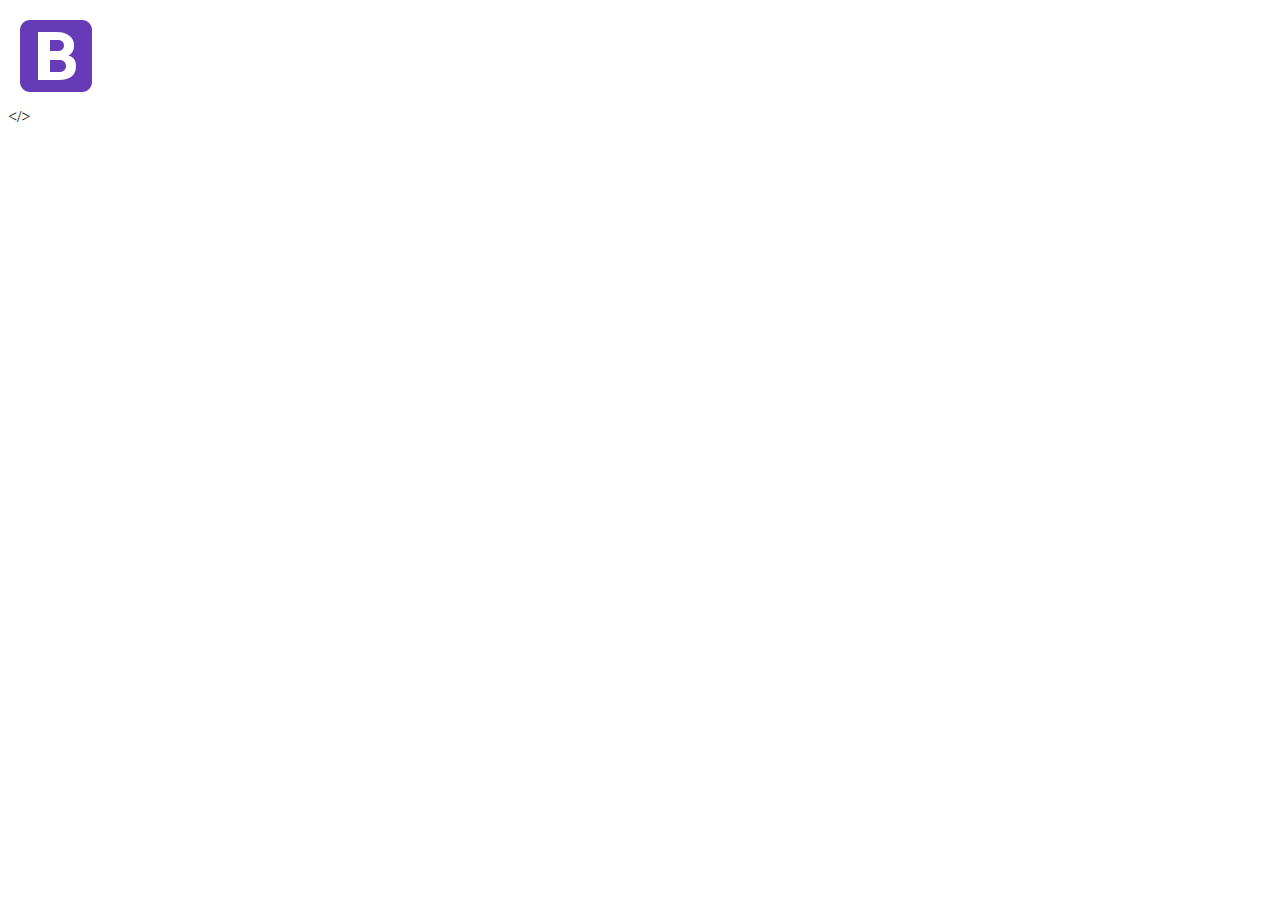
==== Memoria/index.html @ 12c52b7c "Commit init" ====
<!DOCTYPE html>
<html lang="en">
  <head>
    <meta charset="UTF-8" />
    <meta http-equiv="X-UA-Compatible" content="IE=edge" />
    <meta name="viewport" content="width=device-width, initial-scale=1.0" />
    <title>Memória</title>
  </head>
  <body>
    <div id="teste" clas="card" data-icon="bootstrap">

      <div class="card_front">
        <img clas="icon"src="./assets/images/bootstrap.png" >
      </div>

      <div class="card_back">
        &lt/&gt;
      </div>

      </div>
    </div>
  </body>
</html>
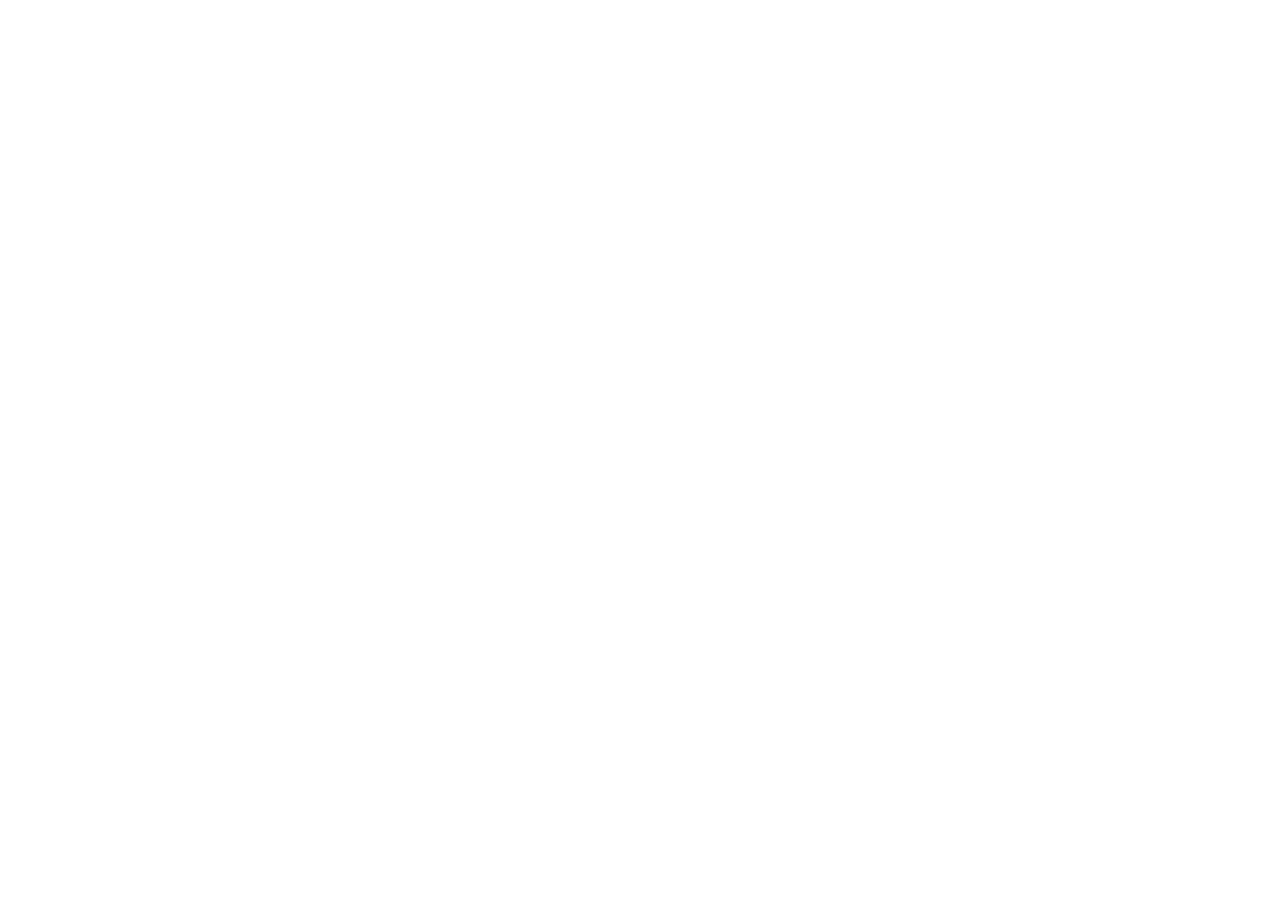
==== commit cd985bde: "ajust" ====
--- a/Memoria/index.html
+++ b/Memoria/index.html
@@ -4,20 +4,11 @@
     <meta charset="UTF-8" />
     <meta http-equiv="X-UA-Compatible" content="IE=edge" />
     <meta name="viewport" content="width=device-width, initial-scale=1.0" />
-    <title>Memória</title>
+    <link rel="stylesheet" href="./assets/styles/style.css" />
+
+    <title>Document</title>
   </head>
   <body>
-    <div id="teste" clas="card" data-icon="bootstrap">
-
-      <div class="card_front">
-        <img clas="icon"src="./assets/images/bootstrap.png" >
-      </div>
-
-      <div class="card_back">
-        &lt/&gt;
-      </div>
-
-      </div>
-    </div>
+    <script src="./assets/scripts/script.js"></script>
   </body>
 </html>
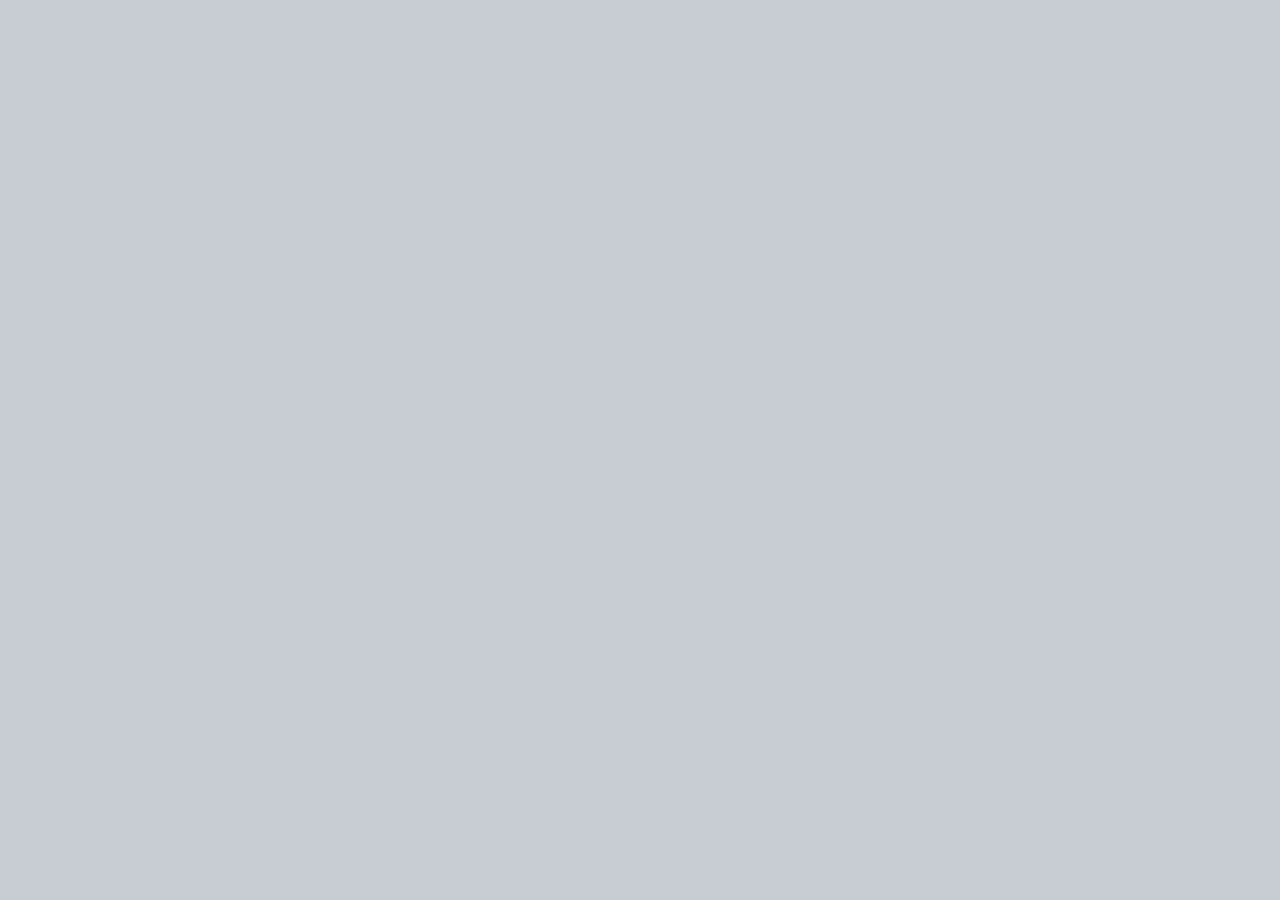
==== commit 5e6ca199: "template" ====
--- a/Memoria/index.html
+++ b/Memoria/index.html
@@ -5,10 +5,28 @@
     <meta http-equiv="X-UA-Compatible" content="IE=edge" />
     <meta name="viewport" content="width=device-width, initial-scale=1.0" />
     <link rel="stylesheet" href="./assets/styles/style.css" />
+    <link
+      href="https://fonts.googleapis.com/css?family=Righteous&display=swap"
+      rel="stylesheet"
+    />
 
-    <title>Document</title>
+    <title>Memória</title>
   </head>
   <body>
+    <div id="gameBoard">
+      <!--  <div id="h4r299y478r" class="card" data-icon="bootstrap">
+        <div class="card_front">
+          <img class="icon" src="./assets/images/bootstrap.png" />
+        </div>
+        <div class="card_back">&lt/&gt</div>
+      </div>
+    </div>
+  -->
+    <div id="gameOver">
+      <div>Parabéns, você completou o jogo!</div>
+      <button id="restart" onclick="restart()">Jogue novamente</button>
+    </div>
+
     <script src="./assets/scripts/script.js"></script>
   </body>
 </html>
--- a/Memoria/assets/styles/style.css
+++ b/Memoria/assets/styles/style.css
@@ -0,0 +1,78 @@
+* {
+  margin: 0;
+  padding: 0;
+  box-sizing: border-box;
+}
+body {
+  font-family: 'Righteous', sans-serif;
+  display: flex;
+  justify-content: center;
+  align-items: center;
+  height: 100vh;
+  background-color: #c7cdd3;
+}
+.card {
+  width: 150px;
+  height: 150px;
+  position: relative;
+  transform-style: preserve-3d;
+  transform: trnsform 0.5s;
+}
+
+.card_back,
+.card_front {
+  width: 100%;
+  height: 100%;
+  position: absolute;
+  display: flex;
+  justify-content: center;
+  align-items: center;
+  border-radius: 20px;
+  box-shadow: 10px 10px 10px rgba(0, 0, 0, 0.45);
+  backface-visibility: hidden;
+}
+
+.flip {
+  transform: rotatey(180deg);
+}
+.card_front {
+  transform: rotatey(180deg);
+  background-color: #101c2c;
+}
+
+.card_back {
+  color: #101c2c;
+  background-color: #05c3ff;
+  font-size: 30px;
+  /* display: none; */
+}
+
+#gameOver {
+  position: absolute;
+  width: 100%;
+  height: 100%;
+  background-color: rgba(0, 0, 0, 0.9);
+  color: white;
+  font-size: 30px;
+  display: none;
+  justify-content: center;
+  align-items: center;
+  flex-direction: column;
+  top: 0;
+}
+
+#restart {
+  padding: 20px;
+  font-size: 20px;
+  background-color: yellow;
+  border: none;
+  border-radius: 20px;
+  margin-top: 20px;
+}
+
+#gameBoard {
+  max-width: 700px;
+  display: grid;
+  grid-template: 1fr 1fr 1fr 1fr 1fr / 1fr 1fr 1fr 1fr;
+  gap: 20px;
+}
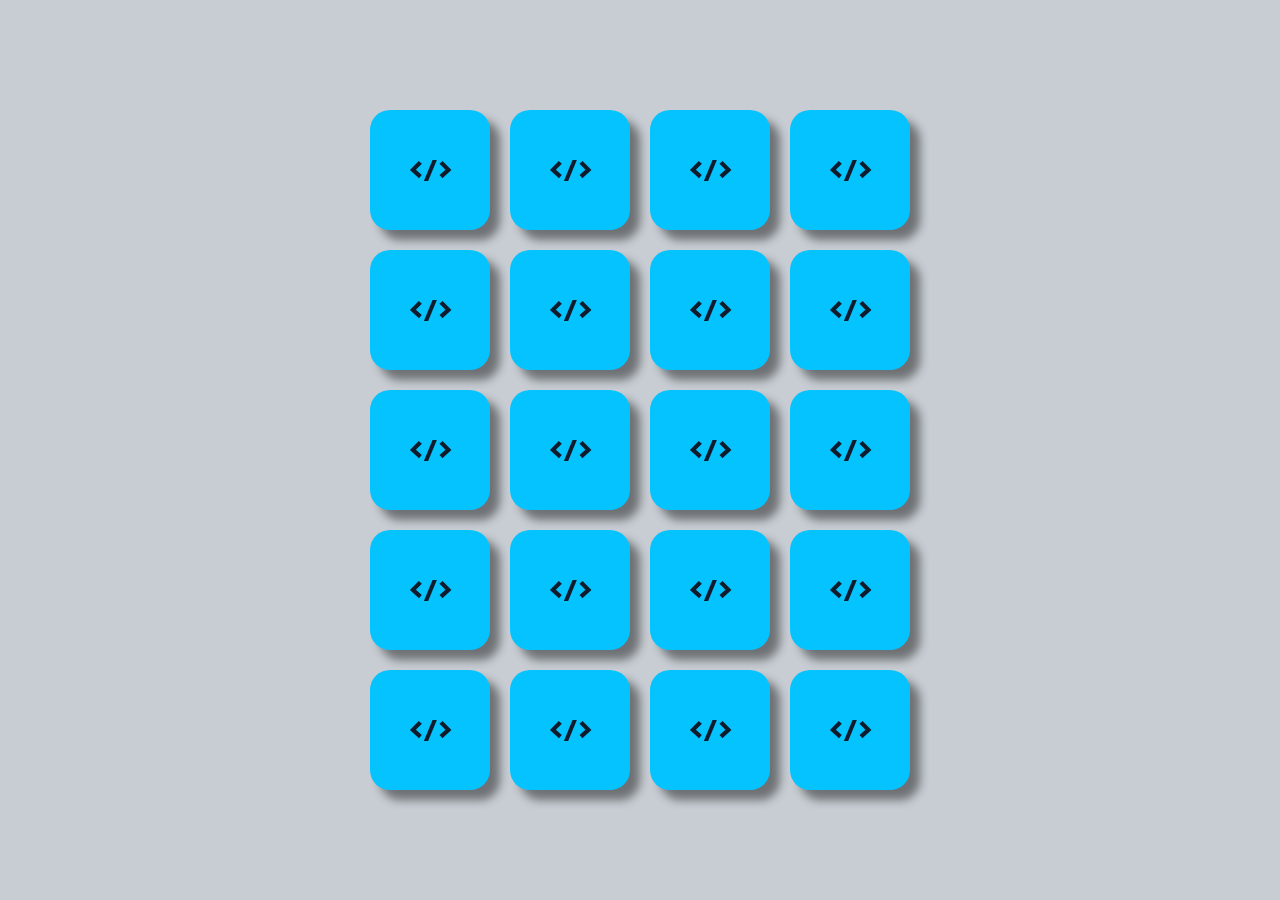
==== commit 5ba246f0: "separating view" ====
--- a/Memoria/index.html
+++ b/Memoria/index.html
@@ -26,6 +26,7 @@
       <div>Parabéns, você completou o jogo!</div>
       <button id="restart" onclick="restart()">Jogue novamente</button>
     </div>
+    <script src="./assets/scripts/game.js"></script>
 
     <script src="./assets/scripts/script.js"></script>
   </body>
--- a/Memoria/assets/styles/style.css
+++ b/Memoria/assets/styles/style.css
@@ -3,20 +3,33 @@
   padding: 0;
   box-sizing: border-box;
 }
+
 body {
   font-family: 'Righteous', sans-serif;
   display: flex;
   justify-content: center;
   align-items: center;
+  flex-direction: column;
   height: 100vh;
   background-color: #c7cdd3;
 }
+
+.banner {
+  margin-top: 25px;
+}
+.banner > img {
+  max-width: 300px;
+}
+
 .card {
-  width: 150px;
-  height: 150px;
+  width: 120px;
+  height: 120px;
   position: relative;
+
+  -webkit-transform-style: preserve-3d;
+  -webkit-transition: transform 0.5s;
   transform-style: preserve-3d;
-  transform: trnsform 0.5s;
+  transition: transform 0.5s;
 }
 
 .card_back,
@@ -29,14 +42,25 @@
   align-items: center;
   border-radius: 20px;
   box-shadow: 10px 10px 10px rgba(0, 0, 0, 0.45);
+  -webkit-backface-visibility: hidden;
   backface-visibility: hidden;
 }
 
+.icon {
+  /* width:80px;
+  height: 80px;
+  max-width: 80px;
+  max-height: 80px; */
+}
+
 .flip {
-  transform: rotatey(180deg);
+  -webkit-transform: rotateY(180deg);
+  transform: rotateY(180deg);
 }
+
 .card_front {
-  transform: rotatey(180deg);
+  -webkit-transform: rotateY(180deg);
+  transform: rotateY(180deg);
   background-color: #101c2c;
 }
 
@@ -53,7 +77,7 @@
   height: 100%;
   background-color: rgba(0, 0, 0, 0.9);
   color: white;
-  font-size: 30px;
+  font-size: 50px;
   display: none;
   justify-content: center;
   align-items: center;
@@ -66,8 +90,8 @@
   font-size: 20px;
   background-color: yellow;
   border: none;
-  border-radius: 20px;
-  margin-top: 20px;
+  border-radius: 10px;
+  margin-top: 10px;
 }
 
 #gameBoard {
@@ -76,3 +100,23 @@
   grid-template: 1fr 1fr 1fr 1fr 1fr / 1fr 1fr 1fr 1fr;
   gap: 20px;
 }
+
+@media only screen and (max-width: 700px) {
+  .game-board {
+    max-width: 400px;
+
+    grid-template: 1fr 1fr 1fr 1fr 1fr / 1fr 1fr 1fr 1fr;
+    gap: 20px;
+  }
+  .card {
+    width: 80px;
+    height: 80px;
+  }
+  .icon {
+    width: 40px;
+  }
+  .card_front,
+  .card_back {
+    border-radius: 10px;
+  }
+}
